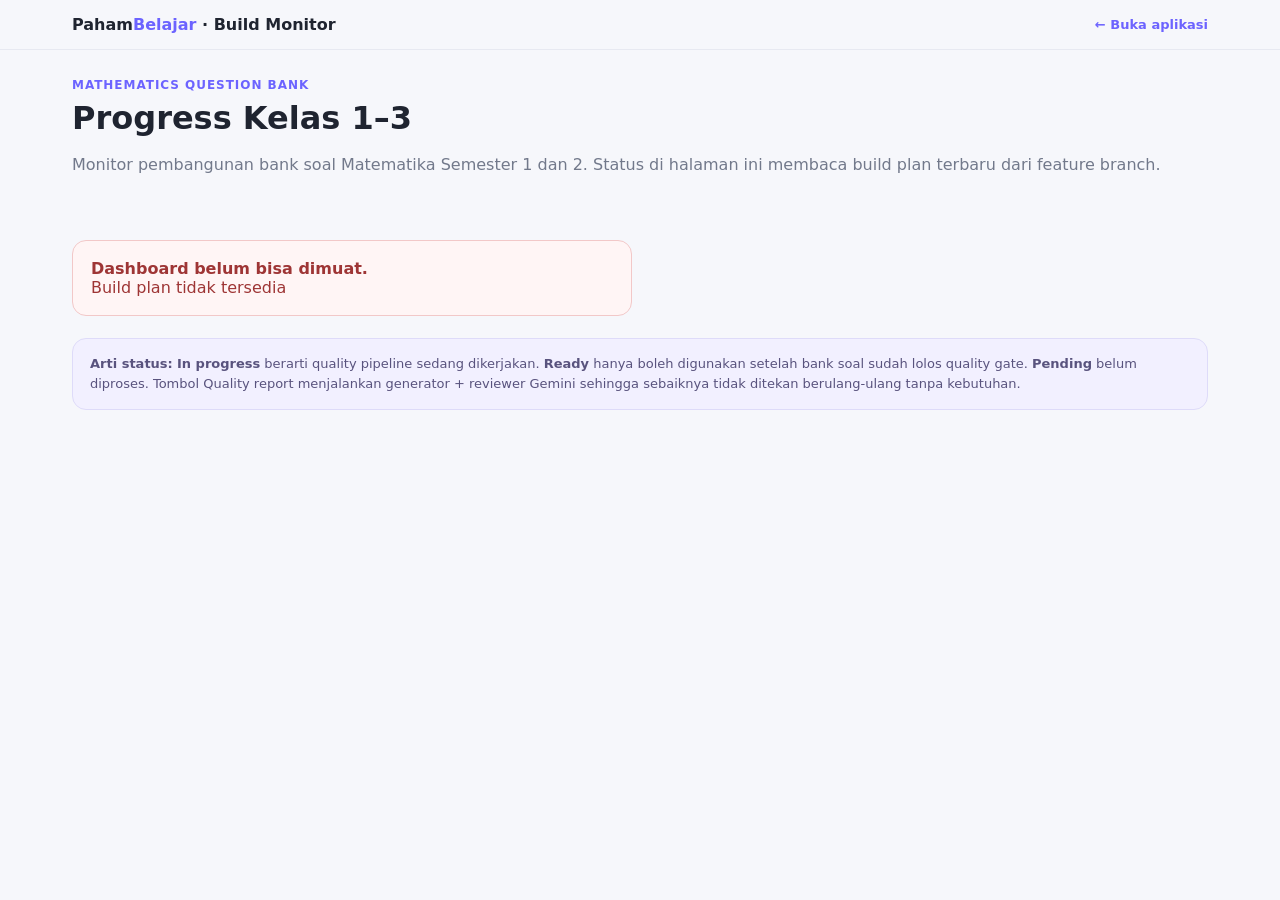
==== public/progress.html @ c4f16ab9 "Add math bank progress dashboard" ====
<!doctype html>
<html lang="id">
<head>
<meta charset="utf-8">
<meta name="viewport" content="width=device-width,initial-scale=1,viewport-fit=cover">
<meta name="theme-color" content="#6c63ff">
<title>PahamBelajar — Math Bank Progress</title>
<style>
:root{--bg:#f6f7fb;--card:#fff;--text:#1f2430;--muted:#72798b;--line:#e7e9f1;--brand:#6c63ff;--ok:#16845b;--warn:#b66a00;--pending:#7c8396;--shadow:0 8px 24px rgba(31,36,48,.07)}*{box-sizing:border-box}body{margin:0;background:var(--bg);color:var(--text);font-family:Inter,ui-sans-serif,system-ui,-apple-system,BlinkMacSystemFont,"Segoe UI",sans-serif}.top{position:sticky;top:0;z-index:10;background:rgba(246,247,251,.92);backdrop-filter:blur(10px);border-bottom:1px solid var(--line)}.topin{max-width:1180px;margin:auto;padding:15px 22px;display:flex;align-items:center;justify-content:space-between;gap:14px}.brand{font-weight:700}.brand span{color:var(--brand)}.back{font-size:13px;color:var(--brand);text-decoration:none;font-weight:600}.wrap{max-width:1180px;margin:auto;padding:28px 22px 56px}.eyebrow{font-size:12px;font-weight:700;letter-spacing:.08em;text-transform:uppercase;color:var(--brand)}h1{font-size:32px;line-height:1.14;margin:8px 0 8px}p{color:var(--muted);line-height:1.6}.meta{display:flex;gap:8px;flex-wrap:wrap;margin:16px 0 24px}.pill{font-size:12px;padding:7px 10px;background:#fff;border:1px solid var(--line);border-radius:999px}.summary{display:grid;grid-template-columns:repeat(4,minmax(0,1fr));gap:12px;margin:22px 0}.stat{background:var(--card);border:1px solid var(--line);border-radius:16px;padding:18px;box-shadow:var(--shadow)}.stat b{font-size:27px;display:block;margin-top:6px}.stat small{color:var(--muted)}.bar{height:9px;background:#eceef4;border-radius:999px;overflow:hidden;margin-top:12px}.bar>span{height:100%;display:block;background:var(--brand);border-radius:inherit}.grid{display:grid;grid-template-columns:repeat(2,minmax(0,1fr));gap:16px}.group{background:var(--card);border:1px solid var(--line);border-radius:18px;padding:18px;box-shadow:var(--shadow)}.grouphead{display:flex;align-items:flex-start;justify-content:space-between;gap:12px;margin-bottom:14px}.group h2{font-size:18px;margin:0 0 4px}.sub{font-size:12px;color:var(--muted)}.chapter{display:grid;grid-template-columns:1fr auto;gap:12px;padding:13px 0;border-top:1px solid var(--line)}.chapter:first-of-type{border-top:0}.chapter-title{font-size:14px;font-weight:650}.chapter-meta{font-size:12px;color:var(--muted);margin-top:4px}.status{font-size:11px;font-weight:700;padding:5px 8px;border-radius:999px;white-space:nowrap;height:max-content}.status.ready{background:#e9f8f1;color:var(--ok)}.status.progress{background:#fff2df;color:var(--warn)}.status.pending{background:#f0f1f5;color:var(--pending)}.actions{margin-top:8px;display:flex;gap:8px;flex-wrap:wrap}.btn{appearance:none;border:1px solid var(--line);background:#fff;color:var(--brand);font:inherit;font-size:12px;font-weight:650;border-radius:9px;padding:7px 9px;text-decoration:none;cursor:pointer}.btn:hover{border-color:#c9c5ff}.note{margin-top:22px;padding:15px 17px;border:1px solid #dedbf9;background:#f2f0ff;border-radius:14px;font-size:13px;color:#59537e;line-height:1.55}.error{padding:18px;border:1px solid #f2c8c8;background:#fff5f5;border-radius:14px;color:#9e3535}@media(max-width:760px){.summary{grid-template-columns:repeat(2,minmax(0,1fr))}.grid{grid-template-columns:1fr}h1{font-size:27px}.wrap{padding:22px 16px 44px}.topin{padding:14px 16px}}@media(max-width:420px){.summary{grid-template-columns:1fr 1fr}.stat{padding:14px}.stat b{font-size:23px}}
</style>
</head>
<body>
<header class="top"><div class="topin"><div class="brand">Paham<span>Belajar</span> · Build Monitor</div><a class="back" href="/">← Buka aplikasi</a></div></header>
<main class="wrap">
  <div class="eyebrow">Mathematics Question Bank</div>
  <h1>Progress Kelas 1–3</h1>
  <p>Monitor pembangunan bank soal Matematika Semester 1 dan 2. Status di halaman ini membaca build plan terbaru dari feature branch.</p>
  <div id="meta" class="meta"></div>
  <div id="summary" class="summary"></div>
  <div id="groups" class="grid"></div>
  <div class="note"><b>Arti status:</b> <b>In progress</b> berarti quality pipeline sedang dikerjakan. <b>Ready</b> hanya boleh digunakan setelah bank soal sudah lolos quality gate. <b>Pending</b> belum diproses. Tombol Quality report menjalankan generator + reviewer Gemini sehingga sebaiknya tidak ditekan berulang-ulang tanpa kebutuhan.</div>
</main>
<script>
(async()=>{
  const $=id=>document.getElementById(id);
  const esc=v=>String(v??'').replace(/[&<>"']/g,c=>({'&':'&amp;','<':'&lt;','>':'&gt;','"':'&quot;',"'":'&#39;'}[c]));
  const labelStatus=s=>s==='ready'||s==='complete'||s==='ready-for-testing'?'Ready':s?.includes('progress')?'In progress':'Pending';
  const statusClass=s=>s==='ready'||s==='complete'||s==='ready-for-testing'?'ready':s?.includes('progress')?'progress':'pending';
  const reportUrl=(grade,semester,id)=>`/api/ai/chapter-quality-report?grade=${grade}&semester=${semester}&chapter_id=${encodeURIComponent(id)}`;
  try{
    const r=await fetch('/data/math-bank-build-plan-v1.json?ts='+Date.now(),{cache:'no-store'});
    if(!r.ok)throw new Error('Build plan tidak tersedia');
    const plan=await r.json();
    const groups=plan.coverage||[];
    const chapters=groups.flatMap(g=>(g.chapters||[]).map(c=>({...c,grade:g.grade,semester:g.semester})));
    const ready=chapters.filter(c=>statusClass(c.status)==='ready').length;
    const progress=chapters.filter(c=>statusClass(c.status)==='progress').length;
    const pending=chapters.length-ready-progress;
    const skills=chapters.reduce((n,c)=>n+Number(c.skills||0),0);
    const pct=chapters.length?Math.round((ready/chapters.length)*100):0;
    $('meta').innerHTML=`<span class="pill">Updated ${esc(plan.updated||'-')}</span><span class="pill">Generator: ${esc(plan.quality_policy?.generator_model||'-')}</span><span class="pill">Reviewer: ${esc(plan.quality_policy?.reviewer_model||'-')}</span><span class="pill">Target: ${esc(plan.quality_policy?.preferred_live_bank_per_skill||'8-10')} soal / skill</span>`;
    $('summary').innerHTML=`<div class="stat"><small>Overall ready</small><b>${pct}%</b><div class="bar"><span style="width:${pct}%"></span></div></div><div class="stat"><small>Chapter ready</small><b>${ready}/${chapters.length}</b></div><div class="stat"><small>In progress</small><b>${progress}</b></div><div class="stat"><small>Total skills</small><b>${skills}</b></div>`;
    $('groups').innerHTML=groups.map(g=>{
      const cs=g.chapters||[];const grReady=cs.filter(c=>statusClass(c.status)==='ready').length;const gp=cs.length?Math.round(grReady/cs.length*100):0;
      return `<section class="group"><div class="grouphead"><div><h2>Kelas ${g.grade} · Semester ${g.semester}</h2><div class="sub">${grReady}/${cs.length} bab ready</div></div><span class="status ${gp===100?'ready':gp>0?'progress':'pending'}">${gp}%</span></div><div class="bar" style="margin:0 0 10px"><span style="width:${gp}%"></span></div>${cs.map(c=>`<div class="chapter"><div><div class="chapter-title">${esc(c.title)}</div><div class="chapter-meta">${esc(c.id)} · ${c.skills||0} skills · ${esc(c.confidence||'')}</div><div class="actions"><a class="btn" href="${reportUrl(g.grade,g.semester,c.id)}" target="_blank" rel="noopener">Quality report ↗</a></div></div><span class="status ${statusClass(c.status)}">${labelStatus(c.status)}</span></div>`).join('')}</section>`;
    }).join('');
  }catch(e){console.error(e);$('groups').innerHTML=`<div class="error"><b>Dashboard belum bisa dimuat.</b><br>${esc(e.message)}</div>`}
})();
</script>
</body>
</html>
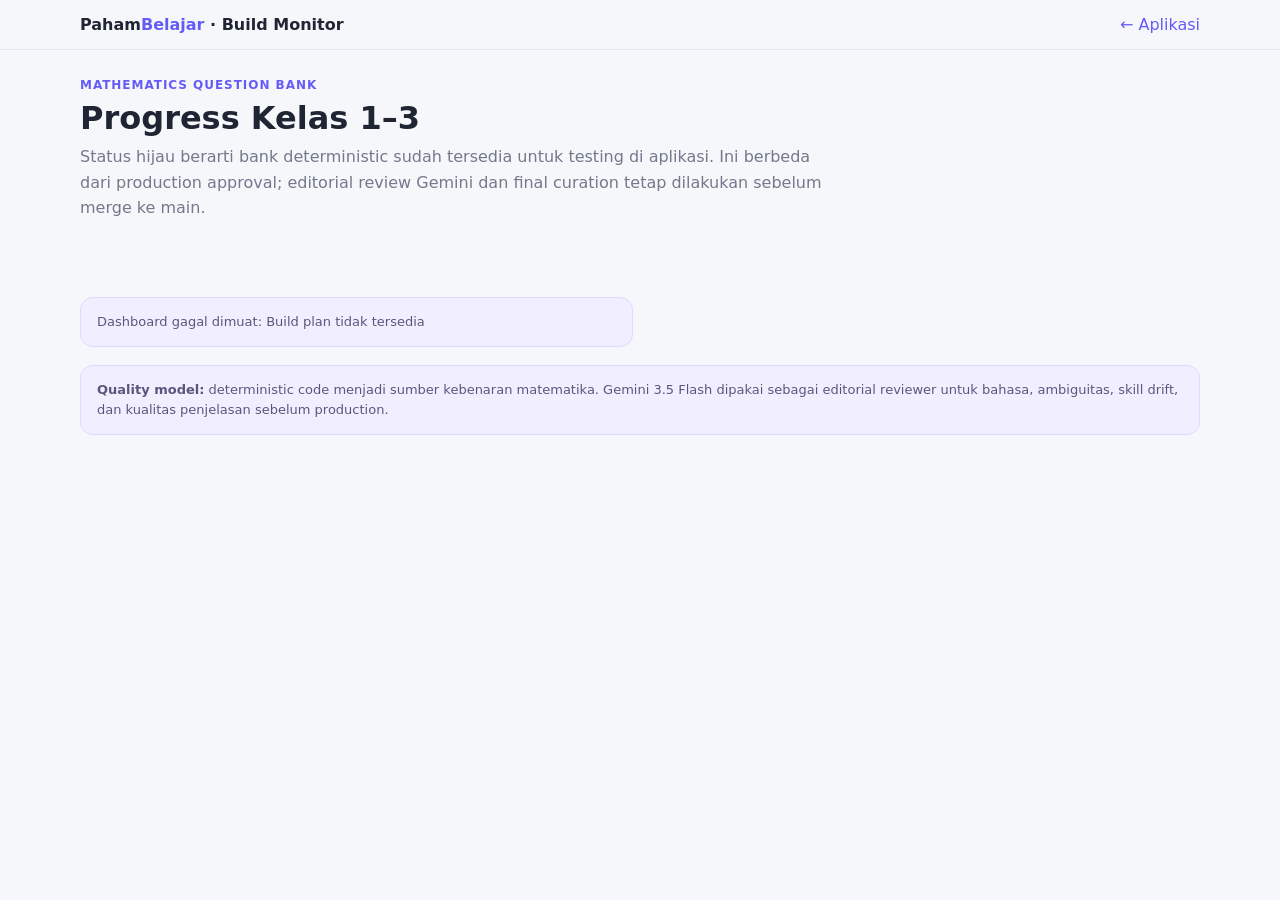
==== commit 0d5b12f6: "ui: clarify testing readiness on math bank dashboard" ====
--- a/public/progress.html
+++ b/public/progress.html
@@ -1,51 +1 @@
-<!doctype html>
-<html lang="id">
-<head>
-<meta charset="utf-8">
-<meta name="viewport" content="width=device-width,initial-scale=1,viewport-fit=cover">
-<meta name="theme-color" content="#6c63ff">
-<title>PahamBelajar — Math Bank Progress</title>
-<style>
-:root{--bg:#f6f7fb;--card:#fff;--text:#1f2430;--muted:#72798b;--line:#e7e9f1;--brand:#6c63ff;--ok:#16845b;--warn:#b66a00;--pending:#7c8396;--shadow:0 8px 24px rgba(31,36,48,.07)}*{box-sizing:border-box}body{margin:0;background:var(--bg);color:var(--text);font-family:Inter,ui-sans-serif,system-ui,-apple-system,BlinkMacSystemFont,"Segoe UI",sans-serif}.top{position:sticky;top:0;z-index:10;background:rgba(246,247,251,.92);backdrop-filter:blur(10px);border-bottom:1px solid var(--line)}.topin{max-width:1180px;margin:auto;padding:15px 22px;display:flex;align-items:center;justify-content:space-between;gap:14px}.brand{font-weight:700}.brand span{color:var(--brand)}.back{font-size:13px;color:var(--brand);text-decoration:none;font-weight:600}.wrap{max-width:1180px;margin:auto;padding:28px 22px 56px}.eyebrow{font-size:12px;font-weight:700;letter-spacing:.08em;text-transform:uppercase;color:var(--brand)}h1{font-size:32px;line-height:1.14;margin:8px 0 8px}p{color:var(--muted);line-height:1.6}.meta{display:flex;gap:8px;flex-wrap:wrap;margin:16px 0 24px}.pill{font-size:12px;padding:7px 10px;background:#fff;border:1px solid var(--line);border-radius:999px}.summary{display:grid;grid-template-columns:repeat(4,minmax(0,1fr));gap:12px;margin:22px 0}.stat{background:var(--card);border:1px solid var(--line);border-radius:16px;padding:18px;box-shadow:var(--shadow)}.stat b{font-size:27px;display:block;margin-top:6px}.stat small{color:var(--muted)}.bar{height:9px;background:#eceef4;border-radius:999px;overflow:hidden;margin-top:12px}.bar>span{height:100%;display:block;background:var(--brand);border-radius:inherit}.grid{display:grid;grid-template-columns:repeat(2,minmax(0,1fr));gap:16px}.group{background:var(--card);border:1px solid var(--line);border-radius:18px;padding:18px;box-shadow:var(--shadow)}.grouphead{display:flex;align-items:flex-start;justify-content:space-between;gap:12px;margin-bottom:14px}.group h2{font-size:18px;margin:0 0 4px}.sub{font-size:12px;color:var(--muted)}.chapter{display:grid;grid-template-columns:1fr auto;gap:12px;padding:13px 0;border-top:1px solid var(--line)}.chapter:first-of-type{border-top:0}.chapter-title{font-size:14px;font-weight:650}.chapter-meta{font-size:12px;color:var(--muted);margin-top:4px}.status{font-size:11px;font-weight:700;padding:5px 8px;border-radius:999px;white-space:nowrap;height:max-content}.status.ready{background:#e9f8f1;color:var(--ok)}.status.progress{background:#fff2df;color:var(--warn)}.status.pending{background:#f0f1f5;color:var(--pending)}.actions{margin-top:8px;display:flex;gap:8px;flex-wrap:wrap}.btn{appearance:none;border:1px solid var(--line);background:#fff;color:var(--brand);font:inherit;font-size:12px;font-weight:650;border-radius:9px;padding:7px 9px;text-decoration:none;cursor:pointer}.btn:hover{border-color:#c9c5ff}.note{margin-top:22px;padding:15px 17px;border:1px solid #dedbf9;background:#f2f0ff;border-radius:14px;font-size:13px;color:#59537e;line-height:1.55}.error{padding:18px;border:1px solid #f2c8c8;background:#fff5f5;border-radius:14px;color:#9e3535}@media(max-width:760px){.summary{grid-template-columns:repeat(2,minmax(0,1fr))}.grid{grid-template-columns:1fr}h1{font-size:27px}.wrap{padding:22px 16px 44px}.topin{padding:14px 16px}}@media(max-width:420px){.summary{grid-template-columns:1fr 1fr}.stat{padding:14px}.stat b{font-size:23px}}
-</style>
-</head>
-<body>
-<header class="top"><div class="topin"><div class="brand">Paham<span>Belajar</span> · Build Monitor</div><a class="back" href="/">← Buka aplikasi</a></div></header>
-<main class="wrap">
-  <div class="eyebrow">Mathematics Question Bank</div>
-  <h1>Progress Kelas 1–3</h1>
-  <p>Monitor pembangunan bank soal Matematika Semester 1 dan 2. Status di halaman ini membaca build plan terbaru dari feature branch.</p>
-  <div id="meta" class="meta"></div>
-  <div id="summary" class="summary"></div>
-  <div id="groups" class="grid"></div>
-  <div class="note"><b>Arti status:</b> <b>In progress</b> berarti quality pipeline sedang dikerjakan. <b>Ready</b> hanya boleh digunakan setelah bank soal sudah lolos quality gate. <b>Pending</b> belum diproses. Tombol Quality report menjalankan generator + reviewer Gemini sehingga sebaiknya tidak ditekan berulang-ulang tanpa kebutuhan.</div>
-</main>
-<script>
-(async()=>{
-  const $=id=>document.getElementById(id);
-  const esc=v=>String(v??'').replace(/[&<>"']/g,c=>({'&':'&amp;','<':'&lt;','>':'&gt;','"':'&quot;',"'":'&#39;'}[c]));
-  const labelStatus=s=>s==='ready'||s==='complete'||s==='ready-for-testing'?'Ready':s?.includes('progress')?'In progress':'Pending';
-  const statusClass=s=>s==='ready'||s==='complete'||s==='ready-for-testing'?'ready':s?.includes('progress')?'progress':'pending';
-  const reportUrl=(grade,semester,id)=>`/api/ai/chapter-quality-report?grade=${grade}&semester=${semester}&chapter_id=${encodeURIComponent(id)}`;
-  try{
-    const r=await fetch('/data/math-bank-build-plan-v1.json?ts='+Date.now(),{cache:'no-store'});
-    if(!r.ok)throw new Error('Build plan tidak tersedia');
-    const plan=await r.json();
-    const groups=plan.coverage||[];
-    const chapters=groups.flatMap(g=>(g.chapters||[]).map(c=>({...c,grade:g.grade,semester:g.semester})));
-    const ready=chapters.filter(c=>statusClass(c.status)==='ready').length;
-    const progress=chapters.filter(c=>statusClass(c.status)==='progress').length;
-    const pending=chapters.length-ready-progress;
-    const skills=chapters.reduce((n,c)=>n+Number(c.skills||0),0);
-    const pct=chapters.length?Math.round((ready/chapters.length)*100):0;
-    $('meta').innerHTML=`<span class="pill">Updated ${esc(plan.updated||'-')}</span><span class="pill">Generator: ${esc(plan.quality_policy?.generator_model||'-')}</span><span class="pill">Reviewer: ${esc(plan.quality_policy?.reviewer_model||'-')}</span><span class="pill">Target: ${esc(plan.quality_policy?.preferred_live_bank_per_skill||'8-10')} soal / skill</span>`;
-    $('summary').innerHTML=`<div class="stat"><small>Overall ready</small><b>${pct}%</b><div class="bar"><span style="width:${pct}%"></span></div></div><div class="stat"><small>Chapter ready</small><b>${ready}/${chapters.length}</b></div><div class="stat"><small>In progress</small><b>${progress}</b></div><div class="stat"><small>Total skills</small><b>${skills}</b></div>`;
-    $('groups').innerHTML=groups.map(g=>{
-      const cs=g.chapters||[];const grReady=cs.filter(c=>statusClass(c.status)==='ready').length;const gp=cs.length?Math.round(grReady/cs.length*100):0;
-      return `<section class="group"><div class="grouphead"><div><h2>Kelas ${g.grade} · Semester ${g.semester}</h2><div class="sub">${grReady}/${cs.length} bab ready</div></div><span class="status ${gp===100?'ready':gp>0?'progress':'pending'}">${gp}%</span></div><div class="bar" style="margin:0 0 10px"><span style="width:${gp}%"></span></div>${cs.map(c=>`<div class="chapter"><div><div class="chapter-title">${esc(c.title)}</div><div class="chapter-meta">${esc(c.id)} · ${c.skills||0} skills · ${esc(c.confidence||'')}</div><div class="actions"><a class="btn" href="${reportUrl(g.grade,g.semester,c.id)}" target="_blank" rel="noopener">Quality report ↗</a></div></div><span class="status ${statusClass(c.status)}">${labelStatus(c.status)}</span></div>`).join('')}</section>`;
-    }).join('');
-  }catch(e){console.error(e);$('groups').innerHTML=`<div class="error"><b>Dashboard belum bisa dimuat.</b><br>${esc(e.message)}</div>`}
-})();
-</script>
-</body>
-</html>+<!doctype html><html lang="id"><head><meta charset="utf-8"><meta name="viewport" content="width=device-width,initial-scale=1"><meta name="theme-color" content="#6c63ff"><title>PahamBelajar — Math Bank Progress</title><style>:root{--bg:#f6f7fb;--card:#fff;--text:#202533;--muted:#72798b;--line:#e6e8ef;--brand:#655cf6;--ok:#16845b;--warn:#b56b00}*{box-sizing:border-box}body{margin:0;background:var(--bg);color:var(--text);font-family:Inter,system-ui,sans-serif}.top{position:sticky;top:0;background:#f6f7fbeb;backdrop-filter:blur(10px);border-bottom:1px solid var(--line);z-index:2}.topin,.wrap{max-width:1160px;margin:auto;padding:15px 20px}.topin{display:flex;justify-content:space-between;align-items:center}.brand{font-weight:750}.brand span,a{color:var(--brand)}a{text-decoration:none}.wrap{padding-top:28px;padding-bottom:60px}.eyebrow{font-size:12px;font-weight:750;letter-spacing:.08em;text-transform:uppercase;color:var(--brand)}h1{font-size:32px;margin:7px 0}.intro{color:var(--muted);max-width:760px;line-height:1.6}.chips{display:flex;gap:8px;flex-wrap:wrap;margin:18px 0 22px}.chip{background:#fff;border:1px solid var(--line);padding:7px 10px;border-radius:999px;font-size:12px}.summary{display:grid;grid-template-columns:repeat(4,1fr);gap:12px;margin-bottom:18px}.stat,.group{background:#fff;border:1px solid var(--line);border-radius:17px;padding:17px}.stat small,.sub{color:var(--muted);font-size:12px}.stat b{display:block;font-size:27px;margin-top:5px}.bar{height:8px;background:#eceef4;border-radius:99px;overflow:hidden;margin-top:10px}.bar span{display:block;height:100%;background:var(--brand)}.grid{display:grid;grid-template-columns:repeat(2,1fr);gap:14px}.group h2{font-size:18px;margin:0 0 4px}.head{display:flex;justify-content:space-between;gap:10px;align-items:flex-start;margin-bottom:12px}.chapter{display:grid;grid-template-columns:1fr auto;gap:12px;border-top:1px solid var(--line);padding:12px 0}.title{font-size:14px;font-weight:680}.meta{font-size:12px;color:var(--muted);margin-top:3px}.status{font-size:11px;font-weight:750;border-radius:999px;padding:5px 8px;white-space:nowrap}.ready{background:#e9f8f1;color:var(--ok)}.progress{background:#fff2df;color:var(--warn)}.pending{background:#f0f1f5;color:#73798a}.btn{display:inline-block;border:1px solid var(--line);border-radius:8px;padding:6px 8px;font-size:11px;font-weight:650;margin-top:7px}.note{margin-top:18px;background:#f1efff;border:1px solid #ddd9ff;padding:14px 16px;border-radius:13px;color:#5b567d;font-size:13px;line-height:1.55}@media(max-width:760px){.grid{grid-template-columns:1fr}.summary{grid-template-columns:1fr 1fr}h1{font-size:27px}.wrap,.topin{padding-left:15px;padding-right:15px}}</style></head><body><header class="top"><div class="topin"><div class="brand">Paham<span>Belajar</span> · Build Monitor</div><a href="/">← Aplikasi</a></div></header><main class="wrap"><div class="eyebrow">Mathematics Question Bank</div><h1>Progress Kelas 1–3</h1><div class="intro">Status hijau berarti bank deterministic sudah tersedia untuk testing di aplikasi. Ini berbeda dari production approval; editorial review Gemini dan final curation tetap dilakukan sebelum merge ke main.</div><div id="chips" class="chips"></div><div id="summary" class="summary"></div><div id="groups" class="grid"></div><div class="note"><b>Quality model:</b> deterministic code menjadi sumber kebenaran matematika. Gemini 3.5 Flash dipakai sebagai editorial reviewer untuk bahasa, ambiguitas, skill drift, dan kualitas penjelasan sebelum production.</div></main><script>(async()=>{const $=x=>document.getElementById(x),esc=v=>String(v??'').replace(/[&<>"']/g,c=>({'&':'&amp;','<':'&lt;','>':'&gt;','"':'&quot;',"'":'&#39;'}[c]));const cls=s=>s==='ready-for-testing'||s==='ready'||s==='complete'?'ready':String(s).includes('progress')?'progress':'pending';const label=s=>cls(s)==='ready'?'Ready for testing':cls(s)==='progress'?'In progress':'Pending';try{const r=await fetch('/data/math-bank-build-plan-v1.json?ts='+Date.now(),{cache:'no-store'});if(!r.ok)throw Error('Build plan tidak tersedia');const p=await r.json(),groups=p.coverage||[],all=groups.flatMap(g=>(g.chapters||[]).map(c=>({...c,grade:g.grade,semester:g.semester}))),ready=all.filter(x=>cls(x.status)==='ready').length,prog=all.filter(x=>cls(x.status)==='progress').length,skills=all.reduce((n,x)=>n+Number(x.skills||0),0),pct=all.length?Math.round(ready/all.length*100):0;$('chips').innerHTML=`<span class="chip">Updated ${esc(p.updated)}</span><span class="chip">Bank: ${esc(p.quality_policy?.generator_model)}</span><span class="chip">Reviewer: ${esc(p.quality_policy?.reviewer_model)}</span><span class="chip">8 soal / skill untuk testing</span>`;$('summary').innerHTML=`<div class="stat"><small>Testing readiness</small><b>${pct}%</b><div class="bar"><span style="width:${pct}%"></span></div></div><div class="stat"><small>Chapter ready</small><b>${ready}/${all.length}</b></div><div class="stat"><small>In progress</small><b>${prog}</b></div><div class="stat"><small>Total skills</small><b>${skills}</b></div>`;$('groups').innerHTML=groups.map(g=>{const cs=g.chapters||[],done=cs.filter(c=>cls(c.status)==='ready').length,gp=cs.length?Math.round(done/cs.length*100):0;return`<section class="group"><div class="head"><div><h2>Kelas ${g.grade} · Semester ${g.semester}</h2><div class="sub">${done}/${cs.length} bab ready for testing</div></div><span class="status ${gp===100?'ready':gp?'progress':'pending'}">${gp}%</span></div><div class="bar"><span style="width:${gp}%"></span></div>${cs.map(c=>`<div class="chapter"><div><div class="title">${esc(c.title)}</div><div class="meta">${esc(c.id)} · ${c.skills} skills</div><a class="btn" target="_blank" href="/api/ai/chapter-quality-report?grade=${g.grade}&semester=${g.semester}&chapter_id=${encodeURIComponent(c.id)}">Editorial quality report ↗</a></div><span class="status ${cls(c.status)}">${label(c.status)}</span></div>`).join('')}</section>`}).join('')}catch(e){$('groups').innerHTML=`<div class="note">Dashboard gagal dimuat: ${esc(e.message)}</div>`}})();</script></body></html>
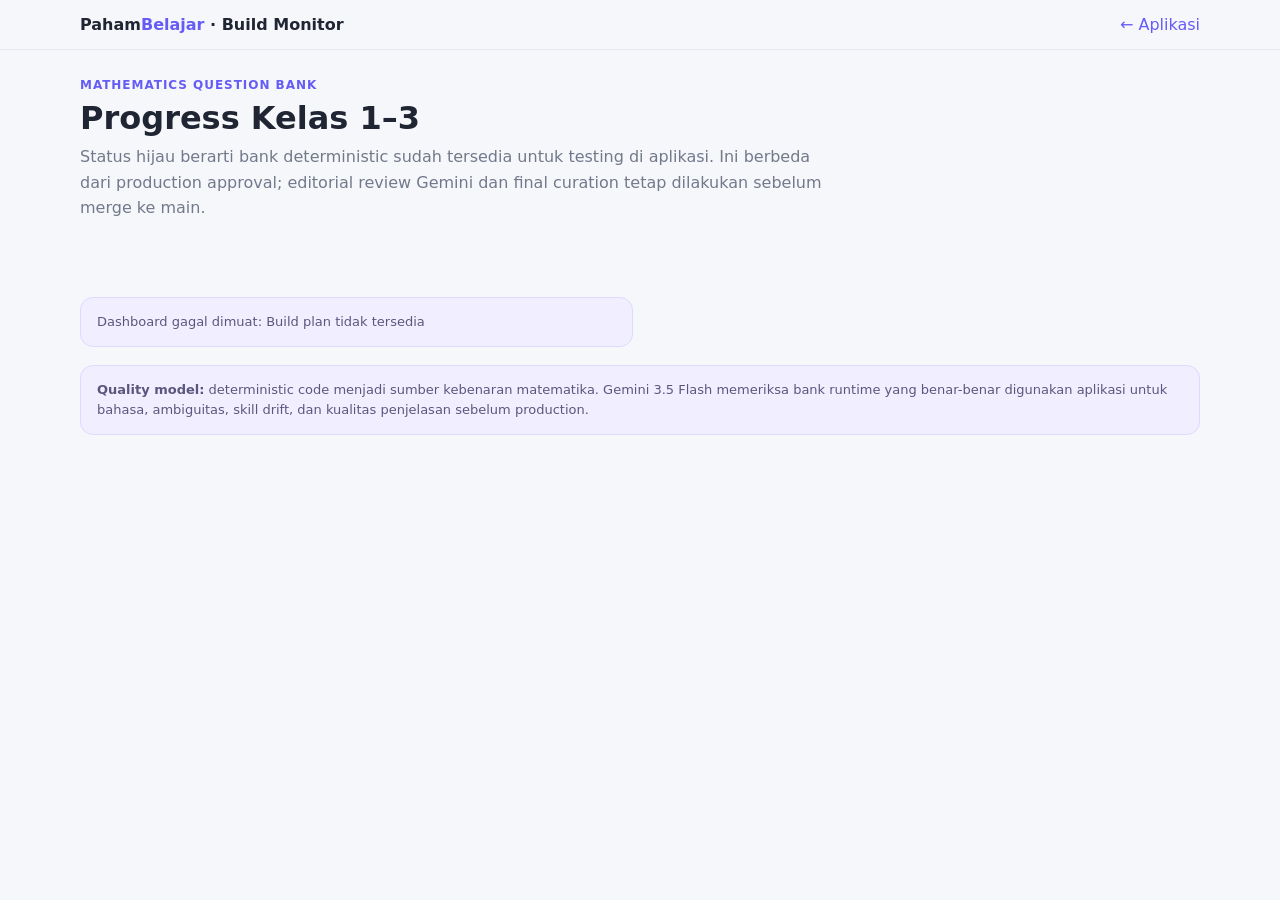
==== commit 2d52b29a: "Point dashboard quality checks to runtime bank reviewer" ====
--- a/public/progress.html
+++ b/public/progress.html
@@ -1 +1 @@
-<!doctype html><html lang="id"><head><meta charset="utf-8"><meta name="viewport" content="width=device-width,initial-scale=1"><meta name="theme-color" content="#6c63ff"><title>PahamBelajar — Math Bank Progress</title><style>:root{--bg:#f6f7fb;--card:#fff;--text:#202533;--muted:#72798b;--line:#e6e8ef;--brand:#655cf6;--ok:#16845b;--warn:#b56b00}*{box-sizing:border-box}body{margin:0;background:var(--bg);color:var(--text);font-family:Inter,system-ui,sans-serif}.top{position:sticky;top:0;background:#f6f7fbeb;backdrop-filter:blur(10px);border-bottom:1px solid var(--line);z-index:2}.topin,.wrap{max-width:1160px;margin:auto;padding:15px 20px}.topin{display:flex;justify-content:space-between;align-items:center}.brand{font-weight:750}.brand span,a{color:var(--brand)}a{text-decoration:none}.wrap{padding-top:28px;padding-bottom:60px}.eyebrow{font-size:12px;font-weight:750;letter-spacing:.08em;text-transform:uppercase;color:var(--brand)}h1{font-size:32px;margin:7px 0}.intro{color:var(--muted);max-width:760px;line-height:1.6}.chips{display:flex;gap:8px;flex-wrap:wrap;margin:18px 0 22px}.chip{background:#fff;border:1px solid var(--line);padding:7px 10px;border-radius:999px;font-size:12px}.summary{display:grid;grid-template-columns:repeat(4,1fr);gap:12px;margin-bottom:18px}.stat,.group{background:#fff;border:1px solid var(--line);border-radius:17px;padding:17px}.stat small,.sub{color:var(--muted);font-size:12px}.stat b{display:block;font-size:27px;margin-top:5px}.bar{height:8px;background:#eceef4;border-radius:99px;overflow:hidden;margin-top:10px}.bar span{display:block;height:100%;background:var(--brand)}.grid{display:grid;grid-template-columns:repeat(2,1fr);gap:14px}.group h2{font-size:18px;margin:0 0 4px}.head{display:flex;justify-content:space-between;gap:10px;align-items:flex-start;margin-bottom:12px}.chapter{display:grid;grid-template-columns:1fr auto;gap:12px;border-top:1px solid var(--line);padding:12px 0}.title{font-size:14px;font-weight:680}.meta{font-size:12px;color:var(--muted);margin-top:3px}.status{font-size:11px;font-weight:750;border-radius:999px;padding:5px 8px;white-space:nowrap}.ready{background:#e9f8f1;color:var(--ok)}.progress{background:#fff2df;color:var(--warn)}.pending{background:#f0f1f5;color:#73798a}.btn{display:inline-block;border:1px solid var(--line);border-radius:8px;padding:6px 8px;font-size:11px;font-weight:650;margin-top:7px}.note{margin-top:18px;background:#f1efff;border:1px solid #ddd9ff;padding:14px 16px;border-radius:13px;color:#5b567d;font-size:13px;line-height:1.55}@media(max-width:760px){.grid{grid-template-columns:1fr}.summary{grid-template-columns:1fr 1fr}h1{font-size:27px}.wrap,.topin{padding-left:15px;padding-right:15px}}</style></head><body><header class="top"><div class="topin"><div class="brand">Paham<span>Belajar</span> · Build Monitor</div><a href="/">← Aplikasi</a></div></header><main class="wrap"><div class="eyebrow">Mathematics Question Bank</div><h1>Progress Kelas 1–3</h1><div class="intro">Status hijau berarti bank deterministic sudah tersedia untuk testing di aplikasi. Ini berbeda dari production approval; editorial review Gemini dan final curation tetap dilakukan sebelum merge ke main.</div><div id="chips" class="chips"></div><div id="summary" class="summary"></div><div id="groups" class="grid"></div><div class="note"><b>Quality model:</b> deterministic code menjadi sumber kebenaran matematika. Gemini 3.5 Flash dipakai sebagai editorial reviewer untuk bahasa, ambiguitas, skill drift, dan kualitas penjelasan sebelum production.</div></main><script>(async()=>{const $=x=>document.getElementById(x),esc=v=>String(v??'').replace(/[&<>"']/g,c=>({'&':'&amp;','<':'&lt;','>':'&gt;','"':'&quot;',"'":'&#39;'}[c]));const cls=s=>s==='ready-for-testing'||s==='ready'||s==='complete'?'ready':String(s).includes('progress')?'progress':'pending';const label=s=>cls(s)==='ready'?'Ready for testing':cls(s)==='progress'?'In progress':'Pending';try{const r=await fetch('/data/math-bank-build-plan-v1.json?ts='+Date.now(),{cache:'no-store'});if(!r.ok)throw Error('Build plan tidak tersedia');const p=await r.json(),groups=p.coverage||[],all=groups.flatMap(g=>(g.chapters||[]).map(c=>({...c,grade:g.grade,semester:g.semester}))),ready=all.filter(x=>cls(x.status)==='ready').length,prog=all.filter(x=>cls(x.status)==='progress').length,skills=all.reduce((n,x)=>n+Number(x.skills||0),0),pct=all.length?Math.round(ready/all.length*100):0;$('chips').innerHTML=`<span class="chip">Updated ${esc(p.updated)}</span><span class="chip">Bank: ${esc(p.quality_policy?.generator_model)}</span><span class="chip">Reviewer: ${esc(p.quality_policy?.reviewer_model)}</span><span class="chip">8 soal / skill untuk testing</span>`;$('summary').innerHTML=`<div class="stat"><small>Testing readiness</small><b>${pct}%</b><div class="bar"><span style="width:${pct}%"></span></div></div><div class="stat"><small>Chapter ready</small><b>${ready}/${all.length}</b></div><div class="stat"><small>In progress</small><b>${prog}</b></div><div class="stat"><small>Total skills</small><b>${skills}</b></div>`;$('groups').innerHTML=groups.map(g=>{const cs=g.chapters||[],done=cs.filter(c=>cls(c.status)==='ready').length,gp=cs.length?Math.round(done/cs.length*100):0;return`<section class="group"><div class="head"><div><h2>Kelas ${g.grade} · Semester ${g.semester}</h2><div class="sub">${done}/${cs.length} bab ready for testing</div></div><span class="status ${gp===100?'ready':gp?'progress':'pending'}">${gp}%</span></div><div class="bar"><span style="width:${gp}%"></span></div>${cs.map(c=>`<div class="chapter"><div><div class="title">${esc(c.title)}</div><div class="meta">${esc(c.id)} · ${c.skills} skills</div><a class="btn" target="_blank" href="/api/ai/chapter-quality-report?grade=${g.grade}&semester=${g.semester}&chapter_id=${encodeURIComponent(c.id)}">Editorial quality report ↗</a></div><span class="status ${cls(c.status)}">${label(c.status)}</span></div>`).join('')}</section>`}).join('')}catch(e){$('groups').innerHTML=`<div class="note">Dashboard gagal dimuat: ${esc(e.message)}</div>`}})();</script></body></html>+<!doctype html><html lang="id"><head><meta charset="utf-8"><meta name="viewport" content="width=device-width,initial-scale=1"><meta name="theme-color" content="#6c63ff"><title>PahamBelajar — Math Bank Progress</title><style>:root{--bg:#f6f7fb;--card:#fff;--text:#202533;--muted:#72798b;--line:#e6e8ef;--brand:#655cf6;--ok:#16845b;--warn:#b56b00}*{box-sizing:border-box}body{margin:0;background:var(--bg);color:var(--text);font-family:Inter,system-ui,sans-serif}.top{position:sticky;top:0;background:#f6f7fbeb;backdrop-filter:blur(10px);border-bottom:1px solid var(--line);z-index:2}.topin,.wrap{max-width:1160px;margin:auto;padding:15px 20px}.topin{display:flex;justify-content:space-between;align-items:center}.brand{font-weight:750}.brand span,a{color:var(--brand)}a{text-decoration:none}.wrap{padding-top:28px;padding-bottom:60px}.eyebrow{font-size:12px;font-weight:750;letter-spacing:.08em;text-transform:uppercase;color:var(--brand)}h1{font-size:32px;margin:7px 0}.intro{color:var(--muted);max-width:760px;line-height:1.6}.chips{display:flex;gap:8px;flex-wrap:wrap;margin:18px 0 22px}.chip{background:#fff;border:1px solid var(--line);padding:7px 10px;border-radius:999px;font-size:12px}.summary{display:grid;grid-template-columns:repeat(4,1fr);gap:12px;margin-bottom:18px}.stat,.group{background:#fff;border:1px solid var(--line);border-radius:17px;padding:17px}.stat small,.sub{color:var(--muted);font-size:12px}.stat b{display:block;font-size:27px;margin-top:5px}.bar{height:8px;background:#eceef4;border-radius:99px;overflow:hidden;margin-top:10px}.bar span{display:block;height:100%;background:var(--brand)}.grid{display:grid;grid-template-columns:repeat(2,1fr);gap:14px}.group h2{font-size:18px;margin:0 0 4px}.head{display:flex;justify-content:space-between;gap:10px;align-items:flex-start;margin-bottom:12px}.chapter{display:grid;grid-template-columns:1fr auto;gap:12px;border-top:1px solid var(--line);padding:12px 0}.title{font-size:14px;font-weight:680}.meta{font-size:12px;color:var(--muted);margin-top:3px}.status{font-size:11px;font-weight:750;border-radius:999px;padding:5px 8px;white-space:nowrap}.ready{background:#e9f8f1;color:var(--ok)}.progress{background:#fff2df;color:var(--warn)}.pending{background:#f0f1f5;color:#73798a}.btn{display:inline-block;border:1px solid var(--line);border-radius:8px;padding:6px 8px;font-size:11px;font-weight:650;margin-top:7px}.note{margin-top:18px;background:#f1efff;border:1px solid #ddd9ff;padding:14px 16px;border-radius:13px;color:#5b567d;font-size:13px;line-height:1.55}@media(max-width:760px){.grid{grid-template-columns:1fr}.summary{grid-template-columns:1fr 1fr}h1{font-size:27px}.wrap,.topin{padding-left:15px;padding-right:15px}}</style></head><body><header class="top"><div class="topin"><div class="brand">Paham<span>Belajar</span> · Build Monitor</div><a href="/">← Aplikasi</a></div></header><main class="wrap"><div class="eyebrow">Mathematics Question Bank</div><h1>Progress Kelas 1–3</h1><div class="intro">Status hijau berarti bank deterministic sudah tersedia untuk testing di aplikasi. Ini berbeda dari production approval; editorial review Gemini dan final curation tetap dilakukan sebelum merge ke main.</div><div id="chips" class="chips"></div><div id="summary" class="summary"></div><div id="groups" class="grid"></div><div class="note"><b>Quality model:</b> deterministic code menjadi sumber kebenaran matematika. Gemini 3.5 Flash memeriksa bank runtime yang benar-benar digunakan aplikasi untuk bahasa, ambiguitas, skill drift, dan kualitas penjelasan sebelum production.</div></main><script>(async()=>{const $=x=>document.getElementById(x),esc=v=>String(v??'').replace(/[&<>"']/g,c=>({'&':'&amp;','<':'&lt;','>':'&gt;','"':'&quot;',"'":'&#39;'}[c]));const cls=s=>s==='ready-for-testing'||s==='ready'||s==='complete'?'ready':String(s).includes('progress')?'progress':'pending';const label=s=>cls(s)==='ready'?'Ready for testing':cls(s)==='progress'?'In progress':'Pending';try{const r=await fetch('/data/math-bank-build-plan-v1.json?ts='+Date.now(),{cache:'no-store'});if(!r.ok)throw Error('Build plan tidak tersedia');const p=await r.json(),groups=p.coverage||[],all=groups.flatMap(g=>(g.chapters||[]).map(c=>({...c,grade:g.grade,semester:g.semester}))),ready=all.filter(x=>cls(x.status)==='ready').length,prog=all.filter(x=>cls(x.status)==='progress').length,skills=all.reduce((n,x)=>n+Number(x.skills||0),0),pct=all.length?Math.round(ready/all.length*100):0;$('chips').innerHTML=`<span class="chip">Updated ${esc(p.updated)}</span><span class="chip">Bank: ${esc(p.quality_policy?.generator_model)}</span><span class="chip">Reviewer: ${esc(p.quality_policy?.reviewer_model)}</span><span class="chip">8 soal / skill untuk testing</span>`;$('summary').innerHTML=`<div class="stat"><small>Testing readiness</small><b>${pct}%</b><div class="bar"><span style="width:${pct}%"></span></div></div><div class="stat"><small>Chapter ready</small><b>${ready}/${all.length}</b></div><div class="stat"><small>In progress</small><b>${prog}</b></div><div class="stat"><small>Total skills</small><b>${skills}</b></div>`;$('groups').innerHTML=groups.map(g=>{const cs=g.chapters||[],done=cs.filter(c=>cls(c.status)==='ready').length,gp=cs.length?Math.round(done/cs.length*100):0;return`<section class="group"><div class="head"><div><h2>Kelas ${g.grade} · Semester ${g.semester}</h2><div class="sub">${done}/${cs.length} bab ready for testing</div></div><span class="status ${gp===100?'ready':gp?'progress':'pending'}">${gp}%</span></div><div class="bar"><span style="width:${gp}%"></span></div>${cs.map(c=>`<div class="chapter"><div><div class="title">${esc(c.title)}</div><div class="meta">${esc(c.id)} · ${c.skills} skills</div><a class="btn" target="_blank" href="/api/ai/runtime-bank-review?grade=${g.grade}&semester=${g.semester}&chapter_id=${encodeURIComponent(c.id)}">Review runtime bank ↗</a></div><span class="status ${cls(c.status)}">${label(c.status)}</span></div>`).join('')}</section>`}).join('')}catch(e){$('groups').innerHTML=`<div class="note">Dashboard gagal dimuat: ${esc(e.message)}</div>`}})();</script></body></html>
